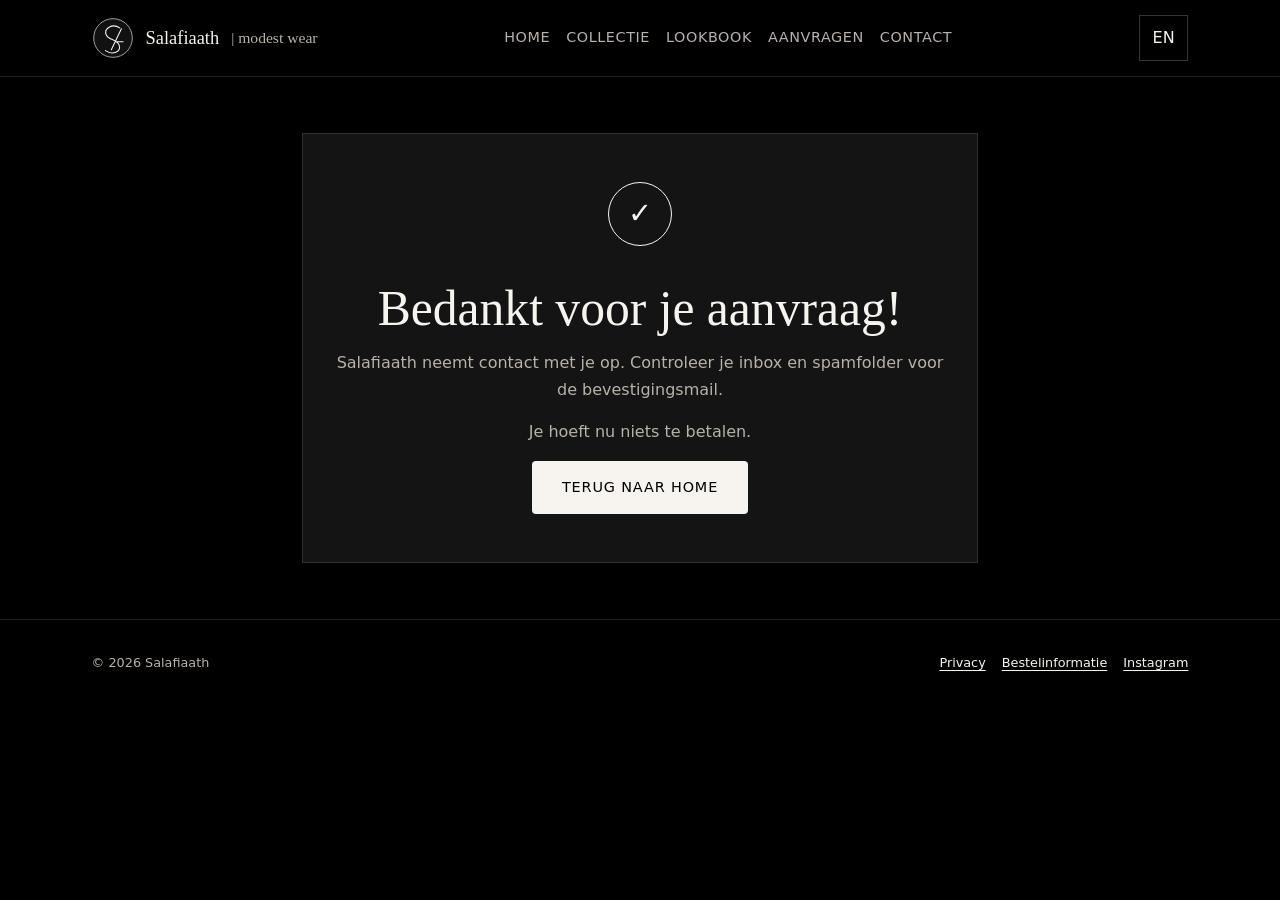
==== bedankt.html @ 9f887f6a "Atelier Plus: lookbook, merkidentiteit, SEO en preview interface" ====
<!doctype html>
<html lang="nl" data-page="thanks"><head><meta charset="utf-8"><meta name="viewport" content="width=device-width,initial-scale=1"><meta name="description" content="Handgemaakte lange khimaars. Kies je model, stof en kleur en verstuur een vrijblijvende aanvraag."><meta name="theme-color" content="#000000"><title>Bedankt | Salafiaath</title><link rel="stylesheet" href="css/style.css?v=atelier2"><link rel="stylesheet" href="css/photos.css"><link rel="stylesheet" href="css/configurator.css?v=atelier2"><link rel="canonical" href="https://salafiaath.be/bedankt.html"><link rel="icon" href="assets/monogram.svg" type="image/svg+xml"><meta property="og:type" content="website"><meta property="og:title" content="Bedankt | Salafiaath"><meta property="og:url" content="https://salafiaath.be/bedankt.html"><meta property="og:image" content="https://salafiaath.be/IMG_8702.jpeg"><meta name="twitter:card" content="summary_large_image"><meta name="robots" content="noindex,follow"></head><body><a class="skip-link" href="#main"><span  data-en="Skip to content">Naar inhoud</span></a><header class="header"><div class="container nav"><a href="index.html" class="logo"><span class="logo-mark"><img src="assets/monogram.svg" alt="" width="42" height="42"></span> Salafiaath <span>| modest wear</span></a><div class="nav-tools"><button type="button" id="language" class="lang-toggle" aria-label="English / Nederlands">EN</button><button type="button" class="menu-toggle" aria-label="Menu" aria-controls="navLinks" id="menuToggle"><span></span><span></span><span></span></button></div><nav class="nav-links" id="navLinks" aria-label="Navigation"><a href="index.html" data-en="Home">Home</a><a href="index.html#collectie" data-en="Collection">Collectie</a><a href="lookbook.html">Lookbook</a><a href="bestellen.html" data-en="Request">Aanvragen</a><a href="index.html#contact" data-en="Contact">Contact</a></nav></div></header><main id="main"><section class="section"><div class="container narrow"><div class="thanks-panel"><div class="thanks-icon" aria-hidden="true">✓</div><h1  data-en="Thank you for your request!">Bedankt voor je aanvraag!</h1><p id="thanksMessage" data-en="Salafiaath will contact you. Check your inbox and spam folder for the confirmation email.">Salafiaath neemt contact met je op. Controleer je inbox en spamfolder voor de bevestigingsmail.</p><p id="thanksReference" class="request-ref" hidden></p><p  data-en="You do not need to pay anything now.">Je hoeft nu niets te betalen.</p><a class="btn btn-primary" href="index.html" data-en="Back to home">Terug naar home</a></div></div></section></main><footer class="footer"><div class="container footer-bottom"><span>© 2026 Salafiaath</span><div class="footer-links"><a href="privacy.html#privacy" data-en="Privacy">Privacy</a><a href="index.html#faq" data-en="Ordering information">Bestelinformatie</a><a href="https://www.instagram.com/salafiaath/" rel="noopener noreferrer">Instagram</a></div></div></footer><script src="js/main.js" defer></script><script src="js/configurator.js?v=atelier2" defer></script></body></html>
---- css/style.css ----
:root{--black:#000;--anthracite:#1a1a1a;--cream:#F7F4EF;--text:#F7F4EF;--text-muted:#B8B2A8;--border:rgba(247,244,239,.12);--border-strong:rgba(247,244,239,.22);--font-main:system-ui,-apple-system,Segoe UI,sans-serif;--font-heading:Georgia,'Times New Roman',serif;--max-width:1140px;--radius:4px;--transition:.28s ease}*{box-sizing:border-box;margin:0;padding:0}html{scroll-behavior:smooth}body{font-family:var(--font-main);background:#000;color:var(--text);line-height:1.65}img{max-width:100%;display:block}a{color:var(--cream);text-decoration:none}ul{list-style:none}h1,h2,h3{font-family:var(--font-heading);font-weight:500;color:var(--cream)}h1{font-size:clamp(2.1rem,5vw,3.1rem)}h2{font-size:clamp(1.55rem,3.2vw,2rem);margin-bottom:1rem}p{margin-bottom:1rem;color:var(--text-muted)}.container{width:100%;max-width:var(--max-width);margin:0 auto;padding:0 1.35rem}.section{padding:5rem 0}.header{position:sticky;top:0;z-index:100;background:rgba(0,0,0,.92);border-bottom:1px solid var(--border)}.nav{display:flex;align-items:center;justify-content:space-between;height:76px}.logo{display:flex;align-items:center;gap:.75rem;color:var(--cream);font-family:var(--font-heading);font-size:1.15rem}.logo-mark{width:42px;height:42px;border-radius:50%;border:1.5px solid var(--cream);display:flex;align-items:center;justify-content:center;font-size:.7rem}.logo span{color:var(--text-muted);font-size:.85em}.nav-links{display:flex;gap:1.85rem}.nav-links a{color:var(--text-muted);font-size:.9rem;letter-spacing:.04em;text-transform:uppercase}.nav-links a.active,.nav-links a:hover{color:var(--cream)}.menu-toggle{display:none;background:none;border:0;cursor:pointer}.menu-toggle span{display:block;width:22px;height:1.5px;background:var(--cream);margin:5px 0}.btn{display:inline-flex;align-items:center;justify-content:center;padding:.9rem 1.85rem;border-radius:var(--radius);font-size:.9rem;letter-spacing:.06em;text-transform:uppercase;border:0;cursor:pointer;text-decoration:none}.btn-primary{background:var(--cream);color:#000}.btn-secondary{background:transparent;color:var(--cream);border:1px solid var(--border-strong)}.btn-large{padding:1.05rem 2.2rem}.hero{position:relative;min-height:88vh;display:flex;align-items:center;overflow:hidden;background:var(--anthracite)}.hero-bg{position:absolute;inset:0;background:linear-gradient(105deg,rgba(0,0,0,.82),rgba(0,0,0,.45) 55%,rgba(0,0,0,.7))}.hero-inner{position:relative;z-index:2;padding:6rem 0 5rem;max-width:640px}.hero-label{display:inline-block;font-size:.75rem;letter-spacing:.18em;text-transform:uppercase;color:var(--text-muted);margin-bottom:1.25rem;border-left:2px solid var(--cream);padding-left:.85rem}.hero-actions{display:flex;flex-wrap:wrap;gap:1rem}.collectie-intro{text-align:center;max-width:36rem;margin:0 auto 3rem}.product-grid{display:grid;grid-template-columns:repeat(3,1fr);gap:1.75rem}.product-card{background:var(--anthracite);border:1px solid var(--border)}.product-body{padding:1.35rem 1.25rem 1.5rem}.product-body .meta{font-size:.8rem;color:#6b6b6b;text-transform:uppercase;margin-bottom:.75rem}.product-body .btn{width:100%}.over-grid{display:grid;gap:2rem}.cta-section{text-align:center;padding:5rem 0;border-top:1px solid var(--border)}.cta-actions{display:flex;flex-wrap:wrap;justify-content:center;gap:1rem}.footer{padding:2rem 0;border-top:1px solid var(--border)}.footer-bottom{display:flex;justify-content:space-between;flex-wrap:wrap;gap:1rem;font-size:.8rem;color:#6b6b6b}@media(max-width:900px){.product-grid{grid-template-columns:1fr 1fr}.hero{min-height:auto}}@media(max-width:640px){.nav-links{display:none;position:absolute;top:76px;left:0;right:0;background:#000;flex-direction:column;padding:1.5rem;gap:1rem}.nav-links.open{display:flex}.menu-toggle{display:block}.product-grid{grid-template-columns:1fr}}

/* Usability improvements – original black, cream and serif style retained. */
[hidden]{display:none!important}.skip-link{position:absolute;left:1rem;top:-10rem;background:var(--cream);color:#000;z-index:300;padding:.75rem}.skip-link:focus{top:1rem}.sr-only{position:absolute;width:1px;height:1px;overflow:hidden;clip-path:inset(50%)}:focus-visible{outline:2px solid var(--cream);outline-offset:3px}.nav{gap:1rem}.nav-tools{display:flex;align-items:center;gap:1rem;order:3}.lang-toggle{background:transparent;border:1px solid var(--border-strong);color:var(--cream);padding:.55rem .8rem;cursor:pointer;font:inherit}.nav-links{gap:1.25rem}.hero{min-height:0}.hero-inner{padding:4.5rem 1.35rem}.section{padding:3.5rem 0}.two-products{grid-template-columns:repeat(2,minmax(0,1fr));max-width:850px;margin:auto}.product-price{color:var(--cream);font-weight:600;margin:.5rem 0}.product-body .meta,.footer-bottom,.progress-step{color:var(--text-muted)}.fit-simple,.narrow,.brand-story{max-width:720px}.fit-simple .cfg-field{margin:1.25rem 0}.how-grid{display:grid;grid-template-columns:repeat(3,1fr);gap:1rem}.center{text-align:center}.step h3{margin:.3rem 0}.step p{margin:0}.narrow details{border-bottom:1px solid var(--border-strong);padding:1rem 0}.narrow summary{cursor:pointer;color:var(--cream);font-weight:500}.narrow details p{margin:.8rem 0 0}.footer-links{display:flex;flex-wrap:wrap;gap:1rem}.footer-links a,.underlined{text-decoration:underline;text-underline-offset:3px}.request-layout{display:grid;grid-template-columns:minmax(0,1fr) minmax(220px,290px);gap:1.5rem;max-width:950px;margin:auto;align-items:start}.request-layout .form-wrapper{max-width:none;width:100%;overflow:visible}.request-preview{position:sticky;top:94px;border:1px solid var(--border);background:var(--anthracite);text-align:center;padding:1.25rem;min-width:0}.request-preview h2{font-size:1.25rem}.request-preview .preview-stage{height:220px;width:140px}.request-layout fieldset{border:0;min-width:0;margin:0 0 1.25rem}.request-layout legend{margin:0 0 .65rem;color:var(--cream)}.request-layout .cfg-grid{margin-bottom:1rem}.request-layout .choice span{display:block}.request-layout .swatch{width:auto;min-width:88px;padding:.65rem .4rem}.request-layout .swatch strong{display:block;font-size:.72rem;font-weight:500;overflow-wrap:anywhere}.request-layout .swatch strong+span{display:none}.optional-height{margin-top:1.5rem}.form-step .hint,.request-preview .hint{font-size:.85rem;color:var(--text-muted)}.form-group input:invalid[aria-invalid=true]{border-color:#d48c8c}.checkbox-option input[type=checkbox]{width:auto;flex-shrink:0;accent-color:var(--cream)}.checkbox-option{margin:1rem 0;align-items:flex-start}.form-error{margin:0 1.75rem 1rem;color:#efabab}.form-nav{justify-content:flex-end;flex-wrap:wrap}.form-nav #prevBtn{margin-right:auto}.form-nav .btn:disabled{opacity:.55;cursor:wait}.review-list{margin-bottom:1.25rem}.review-list div{display:grid;grid-template-columns:minmax(100px,1fr) minmax(0,1.4fr);gap:.75rem;border-bottom:1px solid var(--border);padding:.5rem 0}.review-list dt{color:var(--text-muted)}.review-list dd{margin:0;overflow-wrap:anywhere;color:var(--cream)}.honeypot{display:none!important}.page-header{padding:2.5rem 0}.form-section{padding:2rem 0 3rem}.progress-step{font-size:.72rem;letter-spacing:0}.progress-step.active{color:var(--cream)}@media(max-width:900px){.nav-links{gap:.8rem}.request-layout{grid-template-columns:minmax(0,1fr) 220px}}@media(max-width:760px){.nav-links{display:none;position:absolute;top:76px;left:0;right:0;background:#000;flex-direction:column;padding:1.5rem;gap:1rem}.nav-links.open{display:flex}.menu-toggle{display:block}.request-layout{grid-template-columns:minmax(0,1fr)}.request-preview{position:static;display:grid;grid-template-columns:1fr 100px;align-items:center;text-align:left;gap:.25rem 1rem;grid-row:1;padding:.75rem 1rem}.request-preview h2,.request-preview p{margin:0}.request-preview .preview-stage{grid-column:2;grid-row:1/4;width:85px;height:100px;margin:0}.how-grid{grid-template-columns:1fr}.hero-inner{padding:3rem 1.35rem}.section{padding:2.5rem 0}.form-step{padding:1.25rem}.form-nav{padding:1rem}.form-error{margin:0 1rem 1rem}.form-nav .btn{padding:.85rem 1rem}.two-products{grid-template-columns:1fr}.product-image{aspect-ratio:4/5}.logo>span:last-child{display:none}}@media(prefers-reduced-motion:reduce){*{scroll-behavior:auto!important;animation:none!important;transition:none!important}}

@media(max-width:760px){.request-preview{position:sticky;top:76px;z-index:5}.form-step h2{scroll-margin-top:220px}}.nav-links a{min-height:32px;display:flex;align-items:center}.form-step h2{outline-offset:4px}

/* Atelier Plus */.logo-mark{border:0;overflow:hidden;flex-shrink:0}.logo-mark img{width:100%;height:100%}.brand-motto{font:italic 1.08rem var(--font-heading);color:var(--cream);margin-bottom:1.25rem}.editorial-section{border-block:1px solid var(--border);background:#0c0c0c}.editorial-grid{display:grid;grid-template-columns:1fr 1fr;align-items:center;gap:2rem;max-width:850px}.editorial-image{height:330px;display:grid;place-items:center;background:radial-gradient(ellipse,#383431,#151413 65%,#0c0c0c);overflow:hidden}.editorial-image img{height:96%;width:auto;object-fit:contain}.lookbook-grid{display:grid;grid-template-columns:repeat(3,minmax(0,1fr));gap:1rem}.lookbook-card{border:1px solid var(--border);background:#141414;overflow:hidden}.lookbook-card a{display:block;aspect-ratio:3/4;overflow:hidden}.lookbook-card img{width:100%;height:100%;object-fit:cover;transition:transform .45s ease}.lookbook-card a:hover img{transform:scale(1.035)}.lookbook-render a{background:radial-gradient(ellipse,#393633,#111)}.lookbook-render img{object-fit:contain;padding:1rem}.lookbook-card figcaption{padding:1rem;font-size:.86rem;color:var(--text-muted)}.lookbook-cta{text-align:center;margin-top:2rem}.thanks-panel{border:1px solid var(--border);padding:3rem 1.5rem;background:#141414;text-align:center}.thanks-icon{border:1px solid var(--cream);border-radius:50%;width:64px;height:64px;display:grid;place-items:center;margin:0 auto 1.4rem;font-size:1.8rem}.request-ref{font:1.15rem var(--font-heading);color:var(--cream);overflow-wrap:anywhere}.reveal.in-view{animation:atelierReveal .6s ease both}@keyframes atelierReveal{from{transform:translateY(7px);opacity:.72}to{transform:none;opacity:1}}.nav-links{gap:1rem}@media(max-width:950px){.nav-links{gap:.6rem}.nav-links a{font-size:.8rem}}@media(max-width:760px){.editorial-grid{grid-template-columns:1fr}.editorial-image{height:270px}.lookbook-grid{grid-template-columns:1fr 1fr}.lookbook-card:last-child{grid-column:1/-1;max-width:360px;width:100%;justify-self:center}.nav-links a{font-size:.9rem}}@media(max-width:430px){.lookbook-grid{grid-template-columns:1fr}.lookbook-card:last-child{max-width:none}}
---- css/photos.css ----
.product-image{aspect-ratio:3/4;background:#fff;display:block;overflow:hidden;padding:0;border-bottom:1px solid rgba(247,244,239,.12)}
.product-image img,.ambacht-visual img{width:100%;height:100%;object-fit:cover;object-position:center 18%;display:block}
.ambacht-visual{padding:0!important;overflow:hidden;background:#fff}
.page-header{padding:4rem 0 2.5rem;text-align:center;border-bottom:1px solid rgba(247,244,239,.12);background:#1a1a1a}
.page-header p{max-width:34rem;margin:0 auto}
.form-section{padding:3.5rem 0 5rem}
.form-wrapper{max-width:600px;margin:0 auto;background:#1a1a1a;border:1px solid rgba(247,244,239,.12);overflow:hidden}
.form-progress{display:flex;border-bottom:1px solid rgba(247,244,239,.12)}
.progress-step{flex:1;text-align:center;padding:1rem .4rem;font-size:.75rem;letter-spacing:.06em;text-transform:uppercase;color:#6b6b6b}
.progress-step.active{color:#F7F4EF;background:#000}
.form-step{display:none;padding:2rem 1.75rem 1.5rem}
.form-step.active{display:block}
.form-group{margin-bottom:1.25rem}
.form-group label{display:block;font-size:.85rem;margin-bottom:.4rem;color:#F7F4EF}
.form-group .required{color:#c45c5c}
.form-group input,.form-group select,.form-group textarea{width:100%;padding:.8rem 1rem;border:1px solid rgba(247,244,239,.22);border-radius:4px;font-size:1rem;font-family:inherit;background:#000;color:#F7F4EF}
.form-group textarea{min-height:110px}
.form-group .hint,.form-group .error-msg{font-size:.78rem;margin-top:.3rem;color:#6b6b6b}
.form-group .error-msg{display:none;color:#c45c5c}
.form-group.error .error-msg{display:block}
.radio-group{display:flex;flex-direction:column;gap:.55rem}
.radio-option,.checkbox-option{display:flex;align-items:center;gap:.65rem;padding:.7rem .9rem;border:1px solid rgba(247,244,239,.12);border-radius:4px;cursor:pointer;color:#B8B2A8}
.form-nav{display:flex;justify-content:space-between;gap:1rem;padding:1.25rem 1.75rem 1.75rem;border-top:1px solid rgba(247,244,239,.12);background:#000}
.form-success{display:none;text-align:center;padding:3.5rem 2rem}
.form-success.show{display:block}
.form-success .icon{width:64px;height:64px;margin:0 auto 1.4rem;background:#4a7c59;color:#fff;border-radius:50%;display:flex;align-items:center;justify-content:center;font-size:1.6rem}
---- css/configurator.css ----
/* Design Your Khimaar — same palette as Salafiaath */
#configurator{position:fixed;inset:0;z-index:200;background:rgba(0,0,0,.72);display:none;align-items:stretch;justify-content:center;padding:1rem}#configurator.is-open{display:flex}.cfg-sheet{width:min(1080px,100%);max-height:calc(100vh - 2rem);overflow:auto;background:#111;border:1px solid var(--border);display:grid;grid-template-columns:1fr 280px}.cfg-main{padding:1.5rem 1.5rem 1.25rem;min-width:0}.cfg-side{background:#0a0a0a;border-left:1px solid var(--border);padding:1.5rem 1.15rem;display:flex;flex-direction:column;align-items:center}.cfg-top{display:flex;align-items:center;justify-content:space-between;gap:1rem;margin-bottom:1rem}.cfg-top h2{margin:0;font-size:1.35rem}.cfg-close{width:40px;height:40px;border:1px solid var(--border-strong);background:transparent;color:var(--cream);cursor:pointer;font-size:1.2rem}.cfg-close:focus-visible,.choice:focus-visible,.swatch:focus-visible,.fabric:focus-visible,.btn:focus-visible{outline:2px solid var(--cream);outline-offset:2px}.cfg-progress{height:2px;background:rgba(247,244,239,.1);margin-bottom:.45rem}#cfgBar{display:block;height:100%;width:0;background:var(--cream);transition:width .35s ease}#cfgStepLabel{font-size:.75rem;letter-spacing:.12em;text-transform:uppercase;color:var(--text-muted);margin-bottom:1.25rem}.cfg-pane[hidden]{display:none!important}.cfg-pane{animation:cfgIn .28s ease}@keyframes cfgIn{from{opacity:0;transform:translateY(8px)}to{opacity:1;transform:none}}.cfg-grid{display:grid;gap:.75rem}.cfg-grid.two{grid-template-columns:1fr 1fr}.choice,.fabric{text-align:left;background:#1a1a1a;color:var(--text);border:1px solid var(--border);padding:.9rem 1rem;cursor:pointer;font:inherit}.choice strong{display:block;font-family:var(--font-heading);font-weight:500;color:var(--cream)}.choice span{font-size:.82rem;color:var(--text-muted)}.choice.is-on,.fabric.is-on,.swatch.is-on{border-color:var(--cream);background:rgba(247,244,239,.05)}.choice.slim{text-align:center}.fabric ul{list-style:none;margin-top:.65rem;font-size:.8rem;color:var(--text-muted)}.fabric li{display:flex;justify-content:space-between;align-items:center;margin-bottom:.25rem}.score{display:inline-flex;gap:3px}.score i{width:7px;height:7px;border-radius:50%;background:#3a3a3a;display:block}.score i.on{background:var(--cream)}.swatches{display:flex;flex-wrap:wrap;gap:.65rem}.swatch{width:72px;background:transparent;border:1px solid var(--border);color:var(--text-muted);font-size:.72rem;letter-spacing:.04em;text-transform:uppercase;padding:.45rem .2rem .5rem;cursor:pointer}.swatch span{display:block;width:28px;height:28px;border-radius:50%;margin:0 auto .35rem;background:var(--sw);border:1px solid rgba(247,244,239,.25)}.cfg-field label{display:block;font-size:.85rem;margin-bottom:.4rem;color:var(--cream)}.cfg-field input{width:100%;max-width:220px;padding:.8rem 1rem;background:#000;color:var(--cream);border:1px solid var(--border-strong);font:inherit}.cfg-hint{margin-top:.75rem;color:var(--cream)}.cfg-nav{display:flex;justify-content:space-between;gap:.75rem;margin-top:1.5rem;padding-top:1rem;border-top:1px solid var(--border);flex-wrap:wrap}.cfg-live{font-size:.85rem;color:var(--text-muted);align-self:center}.preview-stage{--khimaar:#141414;--fall:.9;width:180px;height:320px;position:relative;margin:.5rem auto 1rem}.silhouette{width:100%;height:100%;overflow:visible}.khimaar-body{transform-origin:50% 18%;transform:scaleY(var(--fall));transition:transform .35s ease,fill .25s ease}.fit-mark{position:absolute;left:100%;margin-left:6px;font-size:.65rem;letter-spacing:.06em;text-transform:uppercase;color:var(--text-muted);white-space:nowrap;border-top:1px solid var(--cream);padding-top:2px;transition:top .3s ease}.cfg-sum{list-style:none;width:100%;font-size:.82rem}.cfg-sum li{display:flex;justify-content:space-between;gap:.5rem;padding:.35rem 0;border-bottom:1px solid var(--border);color:var(--text-muted)}.cfg-sum strong{color:var(--cream);font-weight:500}.cfg-price{font-family:var(--font-heading);font-size:1.5rem;color:var(--cream);margin:.85rem 0}#cfgCopied{font-size:.8rem;color:var(--text-muted);margin-top:.6rem}.fit-finder{display:grid;grid-template-columns:1.2fr .8fr;gap:2.5rem;align-items:center}.fit-mini{height:220px;width:90px;margin:0 auto;border-left:1px solid var(--border-strong);position:relative;background:linear-gradient(180deg,transparent,rgba(247,244,239,.04))}.fit-mini span{position:absolute;left:0;bottom:0;width:100%;height:40%;background:rgba(247,244,239,.18);border-top:1px solid var(--cream);transition:height .3s ease}.fit-mini span::after{content:attr(data-size);position:absolute;left:calc(100% + 8px);top:-8px;font-size:.75rem;color:var(--cream)}.section-alt{background:#1a1a1a}.ambacht-grid,.over-grid{display:grid;grid-template-columns:1fr 1fr;gap:2.5rem;align-items:center}.ambacht-list li{margin-bottom:.55rem;color:var(--text-muted)}.ambacht-content .label{font-size:.75rem;letter-spacing:.16em;text-transform:uppercase;color:var(--text-muted);margin-bottom:.75rem}.steps{display:grid;grid-template-columns:repeat(4,1fr);gap:1.25rem;margin-top:2.5rem}.step{border:1px solid var(--border);padding:1.25rem;background:#1a1a1a}.step-number{font-family:var(--font-heading);font-size:1.4rem;color:var(--cream);opacity:.7;margin-bottom:.5rem}.footer-grid{display:grid;grid-template-columns:1.6fr 1fr 1fr;gap:2rem;margin-bottom:2rem}.stat{border:1px solid var(--border);padding:1.1rem}.stat strong{display:block;font-family:var(--font-heading);font-size:1.3rem}.stat span{font-size:.78rem;letter-spacing:.04em;text-transform:uppercase;color:var(--text-muted)}.over-stats{display:grid;grid-template-columns:1fr 1fr;gap:1rem;margin-top:1.5rem}@media(max-width:860px){.cfg-sheet{grid-template-columns:1fr}.cfg-side{border-left:0;border-top:1px solid var(--border)}.cfg-grid.two{grid-template-columns:1fr}.fit-finder,.ambacht-grid,.over-grid,.footer-grid,.steps{grid-template-columns:1fr}}@media(max-width:640px){.steps{grid-template-columns:1fr}#configurator{padding:0}.cfg-sheet{max-height:100vh;border:0}}

/* Salafiaath Atelier — realistic live colour preview */
.request-preview .atelier-stage{width:100%;height:clamp(280px,44vh,420px);margin:0 auto .85rem;display:grid;place-items:center;overflow:hidden;background:radial-gradient(ellipse at 50% 43%,#363333 0%,#242222 43%,#111 85%);border:1px solid rgba(247,244,239,.08);border-radius:4px}
.atelier-stage img,.atelier-stage canvas{display:block;width:100%;height:100%;object-fit:contain;padding:8px;min-width:0;min-height:0}
.atelier-stage [hidden]{display:none!important}
.preview-selection{color:var(--cream);font-size:.8rem;line-height:1.45;margin:0 0 .5rem}
.preview-note{color:var(--text-muted);font-size:.72rem;line-height:1.4;margin:0 0 .6rem}
.request-preview .cfg-price{margin:.45rem 0}
@media(max-width:760px){.request-preview{grid-template-columns:minmax(0,1fr) 104px;gap:.25rem .65rem;padding:.65rem .85rem}.request-preview .atelier-stage{grid-column:2;grid-row:1/6;width:104px;height:148px;margin:0}.atelier-stage img,.atelier-stage canvas{padding:3px}.preview-selection{font-size:.75rem}.preview-note{font-size:.65rem}.request-preview h2{font-size:1.05rem}.request-preview .cfg-price{font-size:1.25rem}.request-preview .hint{font-size:.7rem}}
@media(max-width:760px) and (max-height:650px){.request-preview .atelier-stage{height:112px;width:80px}.request-preview{grid-template-columns:minmax(0,1fr) 80px}.preview-note{font-size:.6rem}}

.preview-view-controls{display:flex;gap:4px;margin:0 0 .55rem;justify-content:center}.preview-view-controls button,.preview-zoom{font:inherit;font-size:.75rem;background:#111;border:1px solid var(--border-strong);color:var(--text-muted);padding:.45rem .6rem;cursor:pointer}.preview-view-controls button[aria-pressed=true]{color:var(--cream);border-color:var(--cream);background:#292929}.preview-zoom{width:100%;margin-bottom:.6rem}#anglePreview{width:100%;height:100%;padding:6px;min-width:0;min-height:0}#anglePreview svg{width:100%;height:100%;display:block}.fabric-sample{height:62px;width:100%;border:1px solid var(--border);margin-bottom:.6rem;background-color:#35322e;border-radius:2px}.fabric-nida{background-image:linear-gradient(115deg,#131313,#4d4b48 25%,#222 50%,#41403d 70%,#111)}.fabric-medina{background-image:linear-gradient(115deg,#181818,#79736d 28%,#2d2927 49%,#625b54 70%,#161616)}.fabric-jazz{background-image:repeating-linear-gradient(115deg,#ffffff0d 0 1px,transparent 1px 3px),linear-gradient(110deg,#171717,#4c4a46,#201f1e)}.fabric-light{background-image:repeating-linear-gradient(0deg,#ffffff10 0 1px,transparent 1px 3px),linear-gradient(120deg,#222,#615b54,#1c1a19)}.form-storage-note,.design-status{font-size:.8rem;color:var(--text-muted);margin:.6rem 1.75rem}.design-actions{display:flex;gap:.5rem;flex-wrap:wrap;margin:.5rem 1.75rem}.design-actions .btn{font-size:.72rem;padding:.6rem .85rem}.atelier-dialog{position:fixed;inset:0;margin:auto;max-width:min(90vw,520px);width:100%;max-height:90vh;overflow:auto;background:#151515;border:1px solid var(--border-strong);color:var(--cream);padding:1rem}.atelier-dialog::backdrop{background:#000c}.dialog-header{display:flex;align-items:center;justify-content:space-between;gap:.5rem}.dialog-header h2{margin:0}.dialog-header button{padding:.4rem .7rem}#zoomContent{height:min(65vh,620px);display:grid;place-items:center;background:radial-gradient(ellipse,#393531,#141414 75%);margin:1rem 0}#zoomContent svg,#zoomContent img,#zoomContent canvas{height:100%;width:100%;object-fit:contain;min-height:0;min-width:0}.request-preview .atelier-stage{height:clamp(230px,38vh,400px)}@media(max-width:760px){.request-preview{position:static;grid-template-columns:minmax(0,1fr) 100px;gap:.25rem .5rem}.request-preview .atelier-stage{grid-column:2;grid-row:1/8;height:150px;width:100px}.preview-view-controls{grid-column:1;justify-content:flex-start;gap:3px;flex-wrap:wrap;margin:0}.preview-view-controls button,.preview-zoom{font-size:.65rem;padding:.28rem .4rem}.preview-zoom{grid-column:1;margin:0;text-align:left;width:auto;justify-self:start}.request-preview .preview-selection,.request-preview .preview-note,.request-preview .cfg-price,.request-preview .hint{grid-column:1}.design-actions,.form-storage-note,.design-status{margin-left:1rem;margin-right:1rem}.form-step h2{scroll-margin-top:90px}}
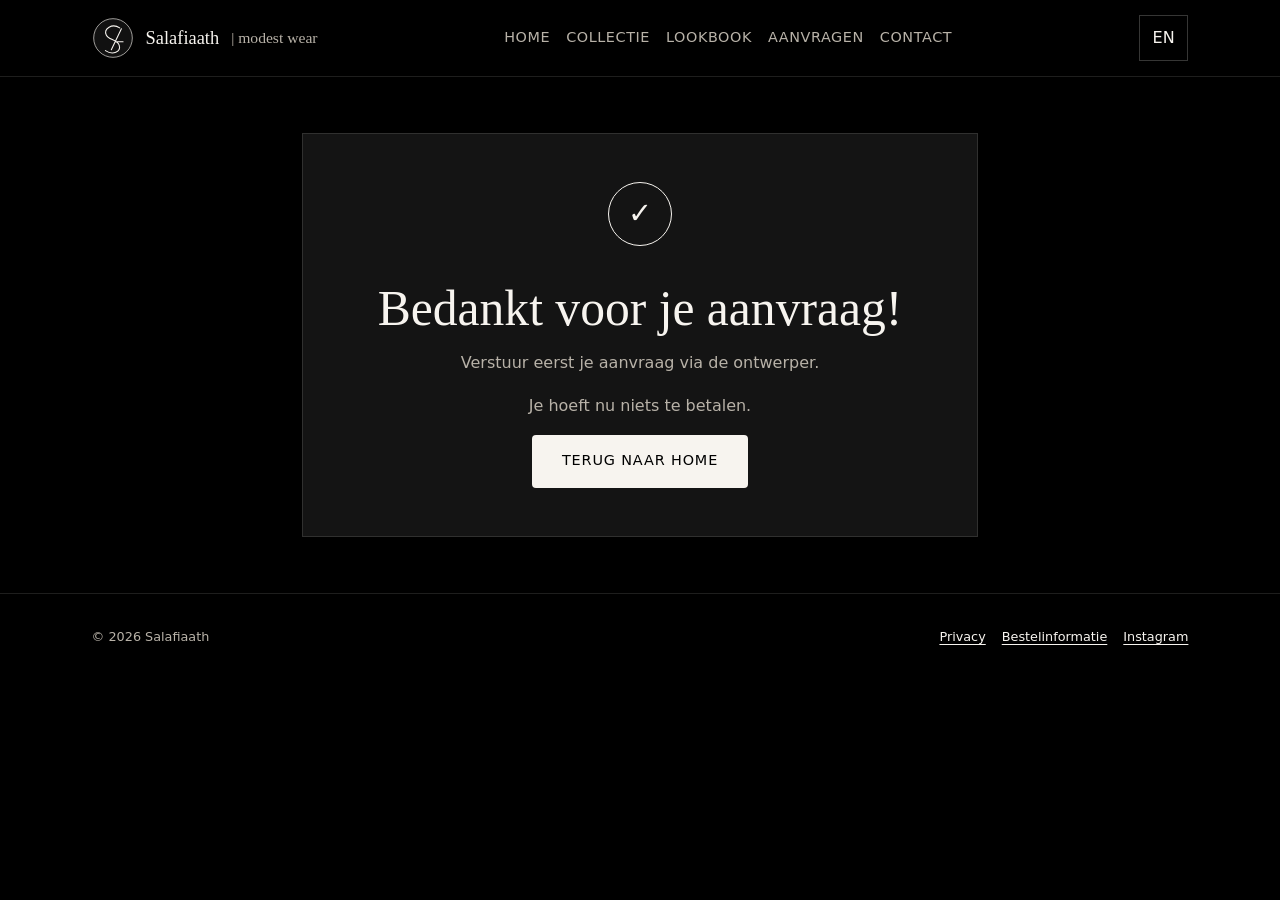
==== commit 042a9b9c: "Verduidelijk automatische klantbevestiging met aanvraagnummer en tweetalige tekst" ====
--- a/bedankt.html
+++ b/bedankt.html
@@ -1,2 +1,2 @@
 <!doctype html>
-<html lang="nl" data-page="thanks"><head><meta charset="utf-8"><meta name="viewport" content="width=device-width,initial-scale=1"><meta name="description" content="Handgemaakte lange khimaars. Kies je model, stof en kleur en verstuur een vrijblijvende aanvraag."><meta name="theme-color" content="#000000"><title>Bedankt | Salafiaath</title><link rel="stylesheet" href="css/style.css?v=atelier2"><link rel="stylesheet" href="css/photos.css"><link rel="stylesheet" href="css/configurator.css?v=atelier2"><link rel="canonical" href="https://salafiaath.be/bedankt.html"><link rel="icon" href="assets/monogram.svg" type="image/svg+xml"><meta property="og:type" content="website"><meta property="og:title" content="Bedankt | Salafiaath"><meta property="og:url" content="https://salafiaath.be/bedankt.html"><meta property="og:image" content="https://salafiaath.be/IMG_8702.jpeg"><meta name="twitter:card" content="summary_large_image"><meta name="robots" content="noindex,follow"></head><body><a class="skip-link" href="#main"><span  data-en="Skip to content">Naar inhoud</span></a><header class="header"><div class="container nav"><a href="index.html" class="logo"><span class="logo-mark"><img src="assets/monogram.svg" alt="" width="42" height="42"></span> Salafiaath <span>| modest wear</span></a><div class="nav-tools"><button type="button" id="language" class="lang-toggle" aria-label="English / Nederlands">EN</button><button type="button" class="menu-toggle" aria-label="Menu" aria-controls="navLinks" id="menuToggle"><span></span><span></span><span></span></button></div><nav class="nav-links" id="navLinks" aria-label="Navigation"><a href="index.html" data-en="Home">Home</a><a href="index.html#collectie" data-en="Collection">Collectie</a><a href="lookbook.html">Lookbook</a><a href="bestellen.html" data-en="Request">Aanvragen</a><a href="index.html#contact" data-en="Contact">Contact</a></nav></div></header><main id="main"><section class="section"><div class="container narrow"><div class="thanks-panel"><div class="thanks-icon" aria-hidden="true">✓</div><h1  data-en="Thank you for your request!">Bedankt voor je aanvraag!</h1><p id="thanksMessage" data-en="Salafiaath will contact you. Check your inbox and spam folder for the confirmation email.">Salafiaath neemt contact met je op. Controleer je inbox en spamfolder voor de bevestigingsmail.</p><p id="thanksReference" class="request-ref" hidden></p><p  data-en="You do not need to pay anything now.">Je hoeft nu niets te betalen.</p><a class="btn btn-primary" href="index.html" data-en="Back to home">Terug naar home</a></div></div></section></main><footer class="footer"><div class="container footer-bottom"><span>© 2026 Salafiaath</span><div class="footer-links"><a href="privacy.html#privacy" data-en="Privacy">Privacy</a><a href="index.html#faq" data-en="Ordering information">Bestelinformatie</a><a href="https://www.instagram.com/salafiaath/" rel="noopener noreferrer">Instagram</a></div></div></footer><script src="js/main.js" defer></script><script src="js/configurator.js?v=atelier2" defer></script></body></html>+<html lang="nl" data-page="thanks"><head><meta charset="utf-8"><meta name="viewport" content="width=device-width,initial-scale=1"><meta name="description" content="Handgemaakte lange khimaars. Kies je model, stof en kleur en verstuur een vrijblijvende aanvraag."><meta name="theme-color" content="#000000"><title>Bedankt | Salafiaath</title><link rel="stylesheet" href="css/style.css?v=atelier2"><link rel="stylesheet" href="css/photos.css"><link rel="stylesheet" href="css/configurator.css?v=atelier2"><link rel="canonical" href="https://salafiaath.be/bedankt.html"><link rel="icon" href="assets/monogram.svg" type="image/svg+xml"><meta property="og:type" content="website"><meta property="og:title" content="Bedankt | Salafiaath"><meta property="og:url" content="https://salafiaath.be/bedankt.html"><meta property="og:image" content="https://salafiaath.be/IMG_8702.jpeg"><meta name="twitter:card" content="summary_large_image"><meta name="robots" content="noindex,follow"></head><body><a class="skip-link" href="#main"><span  data-en="Skip to content">Naar inhoud</span></a><header class="header"><div class="container nav"><a href="index.html" class="logo"><span class="logo-mark"><img src="assets/monogram.svg" alt="" width="42" height="42"></span> Salafiaath <span>| modest wear</span></a><div class="nav-tools"><button type="button" id="language" class="lang-toggle" aria-label="English / Nederlands">EN</button><button type="button" class="menu-toggle" aria-label="Menu" aria-controls="navLinks" id="menuToggle"><span></span><span></span><span></span></button></div><nav class="nav-links" id="navLinks" aria-label="Navigation"><a href="index.html" data-en="Home">Home</a><a href="index.html#collectie" data-en="Collection">Collectie</a><a href="lookbook.html">Lookbook</a><a href="bestellen.html" data-en="Request">Aanvragen</a><a href="index.html#contact" data-en="Contact">Contact</a></nav></div></header><main id="main"><section class="section"><div class="container narrow"><div class="thanks-panel"><div class="thanks-icon" aria-hidden="true">✓</div><h1  data-en="Thank you for your request!">Bedankt voor je aanvraag!</h1><p id="thanksMessage" data-en="Salafiaath will contact you. Your confirmation email includes a copy of your request and its reference. Check your inbox and spam folder.">Salafiaath neemt contact met je op. De bevestigingsmail bevat een kopie van je aanvraag en het aanvraagnummer. Controleer je inbox en spamfolder.</p><p id="thanksReference" class="request-ref" hidden></p><p  data-en="You do not need to pay anything now.">Je hoeft nu niets te betalen.</p><a class="btn btn-primary" href="index.html" data-en="Back to home">Terug naar home</a></div></div></section></main><footer class="footer"><div class="container footer-bottom"><span>© 2026 Salafiaath</span><div class="footer-links"><a href="privacy.html#privacy" data-en="Privacy">Privacy</a><a href="index.html#faq" data-en="Ordering information">Bestelinformatie</a><a href="https://www.instagram.com/salafiaath/" rel="noopener noreferrer">Instagram</a></div></div></footer><script src="js/main.js" defer></script><script src="js/configurator.js?v=atelier2" defer></script></body></html>
--- a/css/configurator.css
+++ b/css/configurator.css
@@ -11,4 +11,4 @@
 @media(max-width:760px){.request-preview{grid-template-columns:minmax(0,1fr) 104px;gap:.25rem .65rem;padding:.65rem .85rem}.request-preview .atelier-stage{grid-column:2;grid-row:1/6;width:104px;height:148px;margin:0}.atelier-stage img,.atelier-stage canvas{padding:3px}.preview-selection{font-size:.75rem}.preview-note{font-size:.65rem}.request-preview h2{font-size:1.05rem}.request-preview .cfg-price{font-size:1.25rem}.request-preview .hint{font-size:.7rem}}
 @media(max-width:760px) and (max-height:650px){.request-preview .atelier-stage{height:112px;width:80px}.request-preview{grid-template-columns:minmax(0,1fr) 80px}.preview-note{font-size:.6rem}}
 
-.preview-view-controls{display:flex;gap:4px;margin:0 0 .55rem;justify-content:center}.preview-view-controls button,.preview-zoom{font:inherit;font-size:.75rem;background:#111;border:1px solid var(--border-strong);color:var(--text-muted);padding:.45rem .6rem;cursor:pointer}.preview-view-controls button[aria-pressed=true]{color:var(--cream);border-color:var(--cream);background:#292929}.preview-zoom{width:100%;margin-bottom:.6rem}#anglePreview{width:100%;height:100%;padding:6px;min-width:0;min-height:0}#anglePreview svg{width:100%;height:100%;display:block}.fabric-sample{height:62px;width:100%;border:1px solid var(--border);margin-bottom:.6rem;background-color:#35322e;border-radius:2px}.fabric-nida{background-image:linear-gradient(115deg,#131313,#4d4b48 25%,#222 50%,#41403d 70%,#111)}.fabric-medina{background-image:linear-gradient(115deg,#181818,#79736d 28%,#2d2927 49%,#625b54 70%,#161616)}.fabric-jazz{background-image:repeating-linear-gradient(115deg,#ffffff0d 0 1px,transparent 1px 3px),linear-gradient(110deg,#171717,#4c4a46,#201f1e)}.fabric-light{background-image:repeating-linear-gradient(0deg,#ffffff10 0 1px,transparent 1px 3px),linear-gradient(120deg,#222,#615b54,#1c1a19)}.form-storage-note,.design-status{font-size:.8rem;color:var(--text-muted);margin:.6rem 1.75rem}.design-actions{display:flex;gap:.5rem;flex-wrap:wrap;margin:.5rem 1.75rem}.design-actions .btn{font-size:.72rem;padding:.6rem .85rem}.atelier-dialog{position:fixed;inset:0;margin:auto;max-width:min(90vw,520px);width:100%;max-height:90vh;overflow:auto;background:#151515;border:1px solid var(--border-strong);color:var(--cream);padding:1rem}.atelier-dialog::backdrop{background:#000c}.dialog-header{display:flex;align-items:center;justify-content:space-between;gap:.5rem}.dialog-header h2{margin:0}.dialog-header button{padding:.4rem .7rem}#zoomContent{height:min(65vh,620px);display:grid;place-items:center;background:radial-gradient(ellipse,#393531,#141414 75%);margin:1rem 0}#zoomContent svg,#zoomContent img,#zoomContent canvas{height:100%;width:100%;object-fit:contain;min-height:0;min-width:0}.request-preview .atelier-stage{height:clamp(230px,38vh,400px)}@media(max-width:760px){.request-preview{position:static;grid-template-columns:minmax(0,1fr) 100px;gap:.25rem .5rem}.request-preview .atelier-stage{grid-column:2;grid-row:1/8;height:150px;width:100px}.preview-view-controls{grid-column:1;justify-content:flex-start;gap:3px;flex-wrap:wrap;margin:0}.preview-view-controls button,.preview-zoom{font-size:.65rem;padding:.28rem .4rem}.preview-zoom{grid-column:1;margin:0;text-align:left;width:auto;justify-self:start}.request-preview .preview-selection,.request-preview .preview-note,.request-preview .cfg-price,.request-preview .hint{grid-column:1}.design-actions,.form-storage-note,.design-status{margin-left:1rem;margin-right:1rem}.form-step h2{scroll-margin-top:90px}}+.preview-zoom{font:inherit;font-size:.75rem;background:#111;border:1px solid var(--border-strong);color:var(--text-muted);padding:.45rem .6rem;cursor:pointer}.preview-zoom{width:100%;margin-bottom:.6rem}.fabric-sample{height:62px;width:100%;border:1px solid var(--border);margin-bottom:.6rem;background-color:#35322e;border-radius:2px}.fabric-nida{background-image:linear-gradient(115deg,#131313,#4d4b48 25%,#222 50%,#41403d 70%,#111)}.fabric-medina{background-image:linear-gradient(115deg,#181818,#79736d 28%,#2d2927 49%,#625b54 70%,#161616)}.fabric-jazz{background-image:repeating-linear-gradient(115deg,#ffffff0d 0 1px,transparent 1px 3px),linear-gradient(110deg,#171717,#4c4a46,#201f1e)}.fabric-light{background-image:repeating-linear-gradient(0deg,#ffffff10 0 1px,transparent 1px 3px),linear-gradient(120deg,#222,#615b54,#1c1a19)}.form-storage-note,.design-status{font-size:.8rem;color:var(--text-muted);margin:.6rem 1.75rem}.design-actions{display:flex;gap:.5rem;flex-wrap:wrap;margin:.5rem 1.75rem}.design-actions .btn{font-size:.72rem;padding:.6rem .85rem}.atelier-dialog{position:fixed;inset:0;margin:auto;max-width:min(90vw,520px);width:100%;max-height:90vh;overflow:auto;background:#151515;border:1px solid var(--border-strong);color:var(--cream);padding:1rem}.atelier-dialog::backdrop{background:#000c}.dialog-header{display:flex;align-items:center;justify-content:space-between;gap:.5rem}.dialog-header h2{margin:0}.dialog-header button{padding:.4rem .7rem}#zoomContent{height:min(65vh,620px);display:grid;place-items:center;background:radial-gradient(ellipse,#393531,#141414 75%);margin:1rem 0}#zoomContent svg,#zoomContent img,#zoomContent canvas{height:100%;width:100%;object-fit:contain;min-height:0;min-width:0}.request-preview .atelier-stage{height:clamp(230px,38vh,400px)}@media(max-width:760px){.request-preview{position:static;grid-template-columns:minmax(0,1fr) 100px;gap:.25rem .5rem}.request-preview .atelier-stage{grid-column:2;grid-row:1/7;height:150px;width:100px}.preview-zoom{font-size:.65rem;padding:.28rem .4rem}.preview-zoom{grid-column:1;margin:0;text-align:left;width:auto;justify-self:start}.request-preview .preview-selection,.request-preview .preview-note,.request-preview .cfg-price,.request-preview .hint{grid-column:1}.design-actions,.form-storage-note,.design-status{margin-left:1rem;margin-right:1rem}.form-step h2{scroll-margin-top:90px}}
